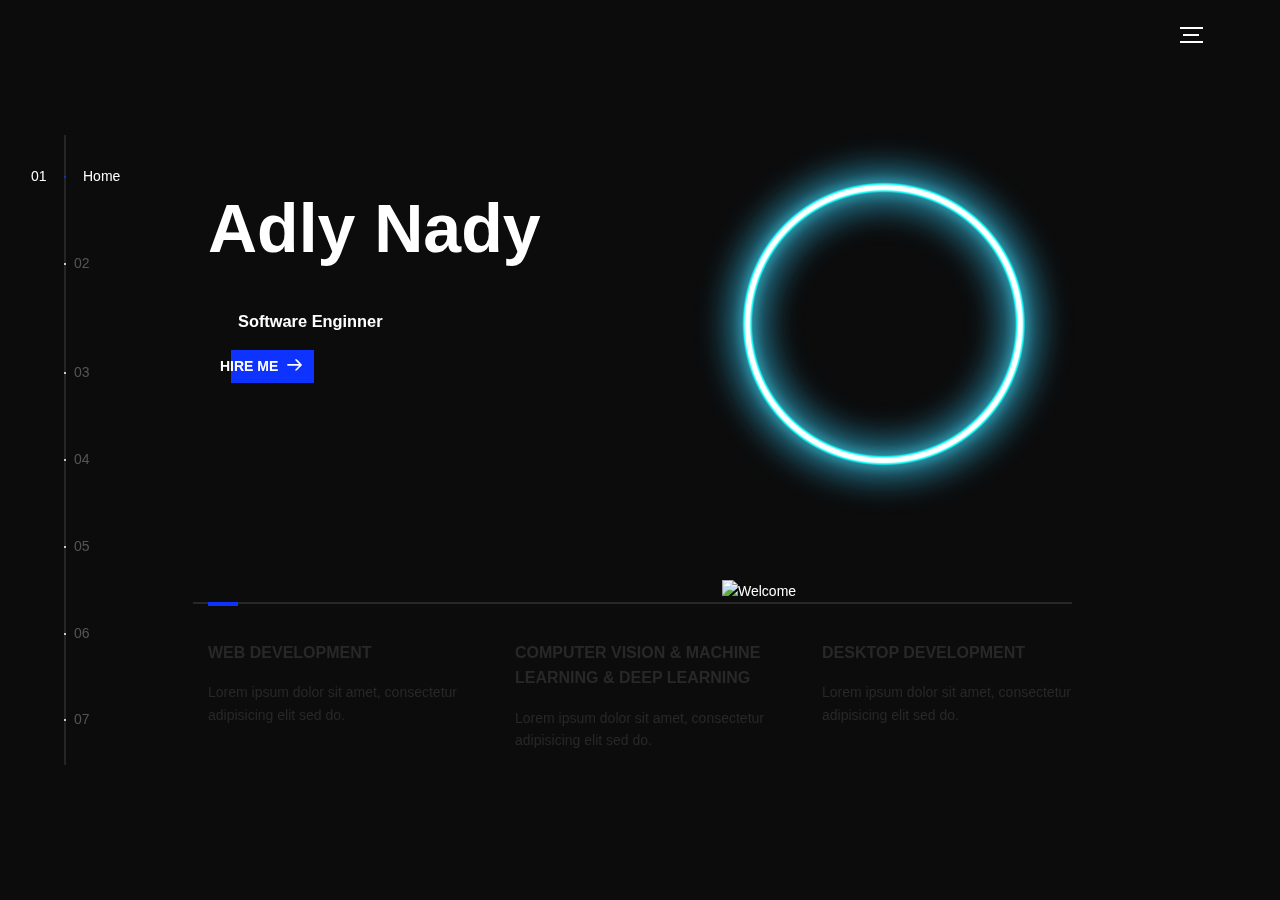
==== index.html @ df749b89 "first commit" ====
<!DOCTYPE html>
<html lang="en">
<head>
  <title>Global</title>
  <meta charset="utf-8">
  <meta name="viewport" content="width=device-width, initial-scale=1">
  <meta http-equiv="X-UA-Compatible" content="IE=edge">
  <meta name="description" content="HTML5 website template">
  <meta name="keywords" content="global, template, html, sass, jquery">
  <meta name="author" content="Bucky Maler">
  <link rel="stylesheet" href="assets/css/main.css">
  <style>
* {box-sizing: border-box}
body {font-family: Verdana, sans-serif; margin:0}
.admySlides {display: none}
img {vertical-align: middle;}

/* Slideshow container */
.adslideshow-container {
  max-width: 1000px;
  position: relative;
  margin: auto;
}

/* Next & previous buttons */
.adprev, .adnext {
  cursor: pointer;
  position: absolute;
  top: 50%;
  width: auto;
  padding: 16px;
  /* margin-top: -22px; */
  color: white;
  font-weight: bold;
  font-size: 18px;
  transition: 0.6s ease;
  border-radius: 0 3px 3px 0;
  user-select: none;
}

/* Position the "next button" to the right */
.adnext {
  right: 0;
  border-radius: 3px 0 0 3px;
}

/* On hover, add a black background color with a little bit see-through */
.adprev:hover, .adnext:hover {
  background-color: rgba(0,0,0,0.8);
}

/* Caption text */
.adtext {
  color: #f2f2f2;
  font-size: 15px;
  padding: 8px 12px;
  position: absolute;
  bottom: 8px;
  width: 100%;
  text-align: center;
}

/* Number text (1/3 etc) */
.adnumbertext {
  color: #f2f2f2;
  font-size: 12px;
  padding: 8px 12px;
  position: absolute;
  top: 0;
}

/* The dots/bullets/indicators */
.addot {
  cursor: pointer;
  height: 15px;
  width: 15px;
  margin: 0 2px;
  background-color: #bbb;
  border-radius: 50%;
  display: inline-block;
  transition: background-color 0.6s ease;
}

.adactive, .addot:hover {
  background-color: #717171;
}

/* Fading animation */
.adfade {
  animation-name: adfade;
  animation-duration: 1.5s;
}

@keyframes adfade {
  from {opacity: .4} 
  to {opacity: 1}
}

/* On smaller screens, decrease text size */
@media only screen and (max-width: 300px) {
  .adprev, .adnext,.adtext {font-size: 11px}
}
.conutersses{
  width: 100%;
  height: 100%;
  /* background-color: antiquewhite; */
  position: relative;
  display: block;
  overflow: hidden;
}
.labse{
      text-shadow: 0px 0.5px 5px #055db5c4;
}
.pth{color: #0f33ff;
  transition: 0.5s; }
.btn_swaps{
  border: 1px solid white;
  background: none;
  width: 70px;
  border-radius: 5px;
  display: inline-grid;
  justify-content: center;
  align-items: center;
  align-content: center;
  transition: 0.5s;
}
.btn_swaps:hover{
  background-color: #0f33ff;
  border: 1px solid #0f33ff;
  box-shadow: 0px 0px 5px 0.5px rgba(255, 255, 255, 0.822);
}
.btn_swaps:hover .pth{
  color: white;
}
.btn_swaps2{
  position: absolute;
  left: 40%;
  top: 65%;
  border: 1px solid white;
  background: none;
  width: 70px;
  border-radius: 5px;
  display: inline-grid;
  justify-content: center;
  align-items: center;
  align-content: center;
  transition: 0.5s;
}
.btn_swaps2:hover{
  background-color: #0f33ff;
  border: 1px solid #0f33ff;
  box-shadow: 0px 0px 5px 0.5px rgba(255, 255, 255, 0.822);
}
.btn_swaps2:hover .pth{
  color: white;
}
.covasos {
    width: 100%;
    height: 900px;
    position: fixed;
    left: 50px;
    top: 0px;
    backdrop-filter: blur(8px);
    display: block;
}
</style>
</head>
<body>



<div class="perspective effect-rotate-left">
  <div class="container"><div class="outer-nav--return"></div>
    <div id="viewport" class="l-viewport">
      <div class="l-wrapper">
        <header class="header">
          <a class="header--logo" href="#0">
            <p></p>
          </a>
          <button class="header--cta cta">Hire me</button>
          <div class="header--nav-toggle">
            <span></span>
          </div>
        </header>
        <nav class="l-side-nav">
          <ul class="side-nav">
            <li class="is-active"><span style="font-size: 14px;">Home</span></li>
            <li><span style="font-size: 14px;">Works web & Desktop</span></li>
            <li><span style="font-size: 14px;">work AI</span></li>
            <li><span style="font-size: 14px;">About</span></li>
            <li><span style="font-size: 14px;">experience</span></li>
            <li><span style="font-size: 14px;">Education</span></li>
            <li><span style="font-size: 14px;">Skills</span></li>
          </ul>
        </nav>
        <ul class="l-main-content main-content">
          <li class="l-section section section--is-active ss1">
            <div class="intro">
              <div class="intro--banner">
                <h1>Adly Nady</h1>
                <h3 style="margin-left: 30px;">Software Enginner</h3>
                <button class="cta">Hire Me
                  <svg version="1.1" id="Layer_1" xmlns="http://www.w3.org/2000/svg" xmlns:xlink="http://www.w3.org/1999/xlink" x="0px" y="0px" viewBox="0 0 150 118" style="enable-background:new 0 0 150 118;" xml:space="preserve">
                  <g transform="translate(0.000000,118.000000) scale(0.100000,-0.100000)">
                    <path d="M870,1167c-34-17-55-57-46-90c3-15,81-100,194-211l187-185l-565-1c-431,0-571-3-590-13c-55-28-64-94-18-137c21-20,33-20,597-20h575l-192-193C800,103,794,94,849,39c20-20,39-29,61-29c28,0,63,30,298,262c147,144,272,271,279,282c30,51,23,60-219,304C947,1180,926,1196,870,1167z"/>
                  </g>
                  </svg>
                  <span class="btn-background"></span>
                </button>
                <!-- effe1.webp -->
                <img src="assets/img/effe1.webp" style="position: absolute;top: -15px; margin-top: -10px;" alt="Welcome">
                <img src="C:\Users\adly2\OneDrive\Desktop\New folder (4)\pixelcut-export.png" style="width: 350px;position: absolute;right: 0px;" alt="Welcome">
              </div>
              <div class="intro--options">
                <a href="#0">
                  <h3>Web Development</h3>
                  <p>Lorem ipsum dolor sit amet, consectetur adipisicing elit sed do.</p>
                </a>
                <a href="#0">
                  <h3>computer Vision & Machine Learning & Deep Learning</h3>
                  <p>Lorem ipsum dolor sit amet, consectetur adipisicing elit sed do.</p>
                </a>
                <a href="#0">
                  <h3>Desktop Development</h3>
                  <p>Lorem ipsum dolor sit amet, consectetur adipisicing elit sed do.</p>
                </a>
              </div>
            </div>
          </li>

          <li class="l-section section ss2">
            <div class="work">
              <h2>Selected work Web & Desktop</h2>
              <div class="work--lockup">
                <ul class="slider">

                  <li class="slider--item slider--item-left">
                    <a href="#0">
                      <div class="slider--item-image">
                        <button class="btn_swaps2" style="height: 40px;" onclick="open_pg('simple_ERP.html')">
                          <svg xmlns="http://www.w3.org/2000/svg" width="25" height="25" fill="currentColor" class="bi bi-list-columns-reverse" viewBox="0 0 16 16">
                            <path fill-rule="evenodd" d="M0 .5A.5.5 0 0 1 .5 0h2a.5.5 0 0 1 0 1h-2A.5.5 0 0 1 0 .5m4 0a.5.5 0 0 1 .5-.5h10a.5.5 0 0 1 0 1h-10A.5.5 0 0 1 4 .5m-4 2A.5.5 0 0 1 .5 2h2a.5.5 0 0 1 0 1h-2a.5.5 0 0 1-.5-.5m4 0a.5.5 0 0 1 .5-.5h9a.5.5 0 0 1 0 1h-9a.5.5 0 0 1-.5-.5m-4 2A.5.5 0 0 1 .5 4h2a.5.5 0 0 1 0 1h-2a.5.5 0 0 1-.5-.5m4 0a.5.5 0 0 1 .5-.5h11a.5.5 0 0 1 0 1h-11a.5.5 0 0 1-.5-.5m-4 2A.5.5 0 0 1 .5 6h2a.5.5 0 0 1 0 1h-2a.5.5 0 0 1-.5-.5m4 0a.5.5 0 0 1 .5-.5h8a.5.5 0 0 1 0 1h-8a.5.5 0 0 1-.5-.5m-4 2A.5.5 0 0 1 .5 8h2a.5.5 0 0 1 0 1h-2a.5.5 0 0 1-.5-.5m4 0a.5.5 0 0 1 .5-.5h8a.5.5 0 0 1 0 1h-8a.5.5 0 0 1-.5-.5m-4 2a.5.5 0 0 1 .5-.5h2a.5.5 0 0 1 0 1h-2a.5.5 0 0 1-.5-.5m4 0a.5.5 0 0 1 .5-.5h10a.5.5 0 0 1 0 1h-10a.5.5 0 0 1-.5-.5m-4 2a.5.5 0 0 1 .5-.5h2a.5.5 0 0 1 0 1h-2a.5.5 0 0 1-.5-.5m4 0a.5.5 0 0 1 .5-.5h6a.5.5 0 0 1 0 1h-6a.5.5 0 0 1-.5-.5m-4 2a.5.5 0 0 1 .5-.5h2a.5.5 0 0 1 0 1h-2a.5.5 0 0 1-.5-.5m4 0a.5.5 0 0 1 .5-.5h11a.5.5 0 0 1 0 1h-11a.5.5 0 0 1-.5-.5"/>
                          </svg>
                        </button>
                        <img src="assets/img/projects/p1.png" alt="Victory">
                      </div>
                      <p class="slider--item-title">ERP System for mill</p>
                      <p class="slider--item-description" style="max-width: 500px;width: 500px;">The mills management system is distinguished by the fact that it contains all the sections that any mill needs.</p>
                    </a>
                  </li>
                  <li class="slider--item slider--item-left">
                    <a href="#0">
                      <div class="slider--item-image">
                        <button class="btn_swaps2" style="height: 40px;" onclick="open_pg('./assets/video/x_ray.mp4')">
                          <svg xmlns="http://www.w3.org/2000/svg" width="25" height="25" fill="currentColor" class="bi bi-list-columns-reverse" viewBox="0 0 16 16">
                            <path fill-rule="evenodd" d="M0 .5A.5.5 0 0 1 .5 0h2a.5.5 0 0 1 0 1h-2A.5.5 0 0 1 0 .5m4 0a.5.5 0 0 1 .5-.5h10a.5.5 0 0 1 0 1h-10A.5.5 0 0 1 4 .5m-4 2A.5.5 0 0 1 .5 2h2a.5.5 0 0 1 0 1h-2a.5.5 0 0 1-.5-.5m4 0a.5.5 0 0 1 .5-.5h9a.5.5 0 0 1 0 1h-9a.5.5 0 0 1-.5-.5m-4 2A.5.5 0 0 1 .5 4h2a.5.5 0 0 1 0 1h-2a.5.5 0 0 1-.5-.5m4 0a.5.5 0 0 1 .5-.5h11a.5.5 0 0 1 0 1h-11a.5.5 0 0 1-.5-.5m-4 2A.5.5 0 0 1 .5 6h2a.5.5 0 0 1 0 1h-2a.5.5 0 0 1-.5-.5m4 0a.5.5 0 0 1 .5-.5h8a.5.5 0 0 1 0 1h-8a.5.5 0 0 1-.5-.5m-4 2A.5.5 0 0 1 .5 8h2a.5.5 0 0 1 0 1h-2a.5.5 0 0 1-.5-.5m4 0a.5.5 0 0 1 .5-.5h8a.5.5 0 0 1 0 1h-8a.5.5 0 0 1-.5-.5m-4 2a.5.5 0 0 1 .5-.5h2a.5.5 0 0 1 0 1h-2a.5.5 0 0 1-.5-.5m4 0a.5.5 0 0 1 .5-.5h10a.5.5 0 0 1 0 1h-10a.5.5 0 0 1-.5-.5m-4 2a.5.5 0 0 1 .5-.5h2a.5.5 0 0 1 0 1h-2a.5.5 0 0 1-.5-.5m4 0a.5.5 0 0 1 .5-.5h6a.5.5 0 0 1 0 1h-6a.5.5 0 0 1-.5-.5m-4 2a.5.5 0 0 1 .5-.5h2a.5.5 0 0 1 0 1h-2a.5.5 0 0 1-.5-.5m4 0a.5.5 0 0 1 .5-.5h11a.5.5 0 0 1 0 1h-11a.5.5 0 0 1-.5-.5"/>
                          </svg>
                        </button>
                        <img src="assets/img/projects/p2.jpeg" alt="Metiew and Smith">
                      </div>
                      <p class="slider--item-title">X-ray analysis application</p>
                      <p class="slider--item-description" style="max-width: 500px;width: 500px;">Application of radiology analysis to detect pneumonia and also gives you the percentage of your probability of contracting the disease.</p>
                    </a>
                  </li>

                  <li class="slider--item slider--item-center">
                    <a href="#0">
                      <div class="slider--item-image">
                        <button class="btn_swaps2" style="height: 40px;" onclick="open_pg('ticket.html')">
                          <svg xmlns="http://www.w3.org/2000/svg" width="25" height="25" fill="currentColor" class="bi bi-list-columns-reverse" viewBox="0 0 16 16">
                            <path fill-rule="evenodd" d="M0 .5A.5.5 0 0 1 .5 0h2a.5.5 0 0 1 0 1h-2A.5.5 0 0 1 0 .5m4 0a.5.5 0 0 1 .5-.5h10a.5.5 0 0 1 0 1h-10A.5.5 0 0 1 4 .5m-4 2A.5.5 0 0 1 .5 2h2a.5.5 0 0 1 0 1h-2a.5.5 0 0 1-.5-.5m4 0a.5.5 0 0 1 .5-.5h9a.5.5 0 0 1 0 1h-9a.5.5 0 0 1-.5-.5m-4 2A.5.5 0 0 1 .5 4h2a.5.5 0 0 1 0 1h-2a.5.5 0 0 1-.5-.5m4 0a.5.5 0 0 1 .5-.5h11a.5.5 0 0 1 0 1h-11a.5.5 0 0 1-.5-.5m-4 2A.5.5 0 0 1 .5 6h2a.5.5 0 0 1 0 1h-2a.5.5 0 0 1-.5-.5m4 0a.5.5 0 0 1 .5-.5h8a.5.5 0 0 1 0 1h-8a.5.5 0 0 1-.5-.5m-4 2A.5.5 0 0 1 .5 8h2a.5.5 0 0 1 0 1h-2a.5.5 0 0 1-.5-.5m4 0a.5.5 0 0 1 .5-.5h8a.5.5 0 0 1 0 1h-8a.5.5 0 0 1-.5-.5m-4 2a.5.5 0 0 1 .5-.5h2a.5.5 0 0 1 0 1h-2a.5.5 0 0 1-.5-.5m4 0a.5.5 0 0 1 .5-.5h10a.5.5 0 0 1 0 1h-10a.5.5 0 0 1-.5-.5m-4 2a.5.5 0 0 1 .5-.5h2a.5.5 0 0 1 0 1h-2a.5.5 0 0 1-.5-.5m4 0a.5.5 0 0 1 .5-.5h6a.5.5 0 0 1 0 1h-6a.5.5 0 0 1-.5-.5m-4 2a.5.5 0 0 1 .5-.5h2a.5.5 0 0 1 0 1h-2a.5.5 0 0 1-.5-.5m4 0a.5.5 0 0 1 .5-.5h11a.5.5 0 0 1 0 1h-11a.5.5 0 0 1-.5-.5"/>
                          </svg>
                        </button>
                        <img src="assets/img/projects/p2_1.png" alt="Metiew and Smith">
                      </div>
                      <p class="slider--item-title">Task sysem</p>
                      <p class="slider--item-description" style="max-width: 500px;width: 500px;">A system for organizing tasks and measuring performance.</p>
                    </a>
                  </li>

                  <li class="slider--item slider--item-right">
                    <a href="#0">
                      <div class="slider--item-image">
                        <button class="btn_swaps2" style="height: 40px;" onclick="open_pg('whatsapp.html')">
                          <svg xmlns="http://www.w3.org/2000/svg" width="25" height="25" fill="currentColor" class="bi bi-list-columns-reverse" viewBox="0 0 16 16">
                            <path fill-rule="evenodd" d="M0 .5A.5.5 0 0 1 .5 0h2a.5.5 0 0 1 0 1h-2A.5.5 0 0 1 0 .5m4 0a.5.5 0 0 1 .5-.5h10a.5.5 0 0 1 0 1h-10A.5.5 0 0 1 4 .5m-4 2A.5.5 0 0 1 .5 2h2a.5.5 0 0 1 0 1h-2a.5.5 0 0 1-.5-.5m4 0a.5.5 0 0 1 .5-.5h9a.5.5 0 0 1 0 1h-9a.5.5 0 0 1-.5-.5m-4 2A.5.5 0 0 1 .5 4h2a.5.5 0 0 1 0 1h-2a.5.5 0 0 1-.5-.5m4 0a.5.5 0 0 1 .5-.5h11a.5.5 0 0 1 0 1h-11a.5.5 0 0 1-.5-.5m-4 2A.5.5 0 0 1 .5 6h2a.5.5 0 0 1 0 1h-2a.5.5 0 0 1-.5-.5m4 0a.5.5 0 0 1 .5-.5h8a.5.5 0 0 1 0 1h-8a.5.5 0 0 1-.5-.5m-4 2A.5.5 0 0 1 .5 8h2a.5.5 0 0 1 0 1h-2a.5.5 0 0 1-.5-.5m4 0a.5.5 0 0 1 .5-.5h8a.5.5 0 0 1 0 1h-8a.5.5 0 0 1-.5-.5m-4 2a.5.5 0 0 1 .5-.5h2a.5.5 0 0 1 0 1h-2a.5.5 0 0 1-.5-.5m4 0a.5.5 0 0 1 .5-.5h10a.5.5 0 0 1 0 1h-10a.5.5 0 0 1-.5-.5m-4 2a.5.5 0 0 1 .5-.5h2a.5.5 0 0 1 0 1h-2a.5.5 0 0 1-.5-.5m4 0a.5.5 0 0 1 .5-.5h6a.5.5 0 0 1 0 1h-6a.5.5 0 0 1-.5-.5m-4 2a.5.5 0 0 1 .5-.5h2a.5.5 0 0 1 0 1h-2a.5.5 0 0 1-.5-.5m4 0a.5.5 0 0 1 .5-.5h11a.5.5 0 0 1 0 1h-11a.5.5 0 0 1-.5-.5"/>
                          </svg>
                        </button>
                        <img src="assets/img/projects/p3_1.png" alt="Alex Nowak">
                      </div>
                      <p class="slider--item-title">Chat App</p>
                      <p class="slider--item-description" style="max-width: 500px;width: 500px;">An application that allows sending and receiving messages between company employees in a closed manner.</p>
                    </a>
                  </li>
                  <li class="slider--item slider--item-right">
                    <a href="#0">
                      <div class="slider--item-image">
                        <button class="btn_swaps2" style="height: 40px;" onclick="open_pg('HR.html')">
                          <svg xmlns="http://www.w3.org/2000/svg" width="25" height="25" fill="currentColor" class="bi bi-list-columns-reverse" viewBox="0 0 16 16">
                            <path fill-rule="evenodd" d="M0 .5A.5.5 0 0 1 .5 0h2a.5.5 0 0 1 0 1h-2A.5.5 0 0 1 0 .5m4 0a.5.5 0 0 1 .5-.5h10a.5.5 0 0 1 0 1h-10A.5.5 0 0 1 4 .5m-4 2A.5.5 0 0 1 .5 2h2a.5.5 0 0 1 0 1h-2a.5.5 0 0 1-.5-.5m4 0a.5.5 0 0 1 .5-.5h9a.5.5 0 0 1 0 1h-9a.5.5 0 0 1-.5-.5m-4 2A.5.5 0 0 1 .5 4h2a.5.5 0 0 1 0 1h-2a.5.5 0 0 1-.5-.5m4 0a.5.5 0 0 1 .5-.5h11a.5.5 0 0 1 0 1h-11a.5.5 0 0 1-.5-.5m-4 2A.5.5 0 0 1 .5 6h2a.5.5 0 0 1 0 1h-2a.5.5 0 0 1-.5-.5m4 0a.5.5 0 0 1 .5-.5h8a.5.5 0 0 1 0 1h-8a.5.5 0 0 1-.5-.5m-4 2A.5.5 0 0 1 .5 8h2a.5.5 0 0 1 0 1h-2a.5.5 0 0 1-.5-.5m4 0a.5.5 0 0 1 .5-.5h8a.5.5 0 0 1 0 1h-8a.5.5 0 0 1-.5-.5m-4 2a.5.5 0 0 1 .5-.5h2a.5.5 0 0 1 0 1h-2a.5.5 0 0 1-.5-.5m4 0a.5.5 0 0 1 .5-.5h10a.5.5 0 0 1 0 1h-10a.5.5 0 0 1-.5-.5m-4 2a.5.5 0 0 1 .5-.5h2a.5.5 0 0 1 0 1h-2a.5.5 0 0 1-.5-.5m4 0a.5.5 0 0 1 .5-.5h6a.5.5 0 0 1 0 1h-6a.5.5 0 0 1-.5-.5m-4 2a.5.5 0 0 1 .5-.5h2a.5.5 0 0 1 0 1h-2a.5.5 0 0 1-.5-.5m4 0a.5.5 0 0 1 .5-.5h11a.5.5 0 0 1 0 1h-11a.5.5 0 0 1-.5-.5"/>
                          </svg>
                        </button>
                        <img src="assets/img/projects/p5_1.png" alt="Alex Nowak">
                      </div>
                      <p class="slider--item-title">Attendance System</p>
                      <p class="slider--item-description" style="max-width: 500px;width: 500px;">A system that organizes and shortens the work of the Human Resources Department and can link with the fingerprint attendance device.</p>
                    </a>
                  </li>
                  <li class="slider--item slider--item-right">
                    <a href="#0">
                      <div class="slider--item-image">
                        <button class="btn_swaps2" style="height: 40px;"  onclick="open_pg('./assets/video/v_windows.mp4')">
                          <svg xmlns="http://www.w3.org/2000/svg" width="25" height="25" fill="currentColor" class="bi bi-list-columns-reverse" viewBox="0 0 16 16">
                            <path fill-rule="evenodd" d="M0 .5A.5.5 0 0 1 .5 0h2a.5.5 0 0 1 0 1h-2A.5.5 0 0 1 0 .5m4 0a.5.5 0 0 1 .5-.5h10a.5.5 0 0 1 0 1h-10A.5.5 0 0 1 4 .5m-4 2A.5.5 0 0 1 .5 2h2a.5.5 0 0 1 0 1h-2a.5.5 0 0 1-.5-.5m4 0a.5.5 0 0 1 .5-.5h9a.5.5 0 0 1 0 1h-9a.5.5 0 0 1-.5-.5m-4 2A.5.5 0 0 1 .5 4h2a.5.5 0 0 1 0 1h-2a.5.5 0 0 1-.5-.5m4 0a.5.5 0 0 1 .5-.5h11a.5.5 0 0 1 0 1h-11a.5.5 0 0 1-.5-.5m-4 2A.5.5 0 0 1 .5 6h2a.5.5 0 0 1 0 1h-2a.5.5 0 0 1-.5-.5m4 0a.5.5 0 0 1 .5-.5h8a.5.5 0 0 1 0 1h-8a.5.5 0 0 1-.5-.5m-4 2A.5.5 0 0 1 .5 8h2a.5.5 0 0 1 0 1h-2a.5.5 0 0 1-.5-.5m4 0a.5.5 0 0 1 .5-.5h8a.5.5 0 0 1 0 1h-8a.5.5 0 0 1-.5-.5m-4 2a.5.5 0 0 1 .5-.5h2a.5.5 0 0 1 0 1h-2a.5.5 0 0 1-.5-.5m4 0a.5.5 0 0 1 .5-.5h10a.5.5 0 0 1 0 1h-10a.5.5 0 0 1-.5-.5m-4 2a.5.5 0 0 1 .5-.5h2a.5.5 0 0 1 0 1h-2a.5.5 0 0 1-.5-.5m4 0a.5.5 0 0 1 .5-.5h6a.5.5 0 0 1 0 1h-6a.5.5 0 0 1-.5-.5m-4 2a.5.5 0 0 1 .5-.5h2a.5.5 0 0 1 0 1h-2a.5.5 0 0 1-.5-.5m4 0a.5.5 0 0 1 .5-.5h11a.5.5 0 0 1 0 1h-11a.5.5 0 0 1-.5-.5"/>
                          </svg>
                        </button>
                        <img src="assets/img/projects/p1.jpeg" alt="Alex Nowak">
                      </div>
                      <p class="slider--item-title">virtual windows</p>
                      <p class="slider--item-description" style="max-width: 600px;width: 600px;">A system that allows you to upload your files so that you can access them at any time, with the ability to modify or delete them, and provides you with some of the tools that you may need, such as a code editor.</p>
                    </a>
                  </li>
                </ul>
                <div class="slider--prev">
                  <svg version="1.1" id="Layer_1" xmlns="http://www.w3.org/2000/svg" xmlns:xlink="http://www.w3.org/1999/xlink" x="0px" y="0px"
                  viewBox="0 0 150 118" style="enable-background:new 0 0 150 118;" xml:space="preserve">
                  <g transform="translate(0.000000,118.000000) scale(0.100000,-0.100000)">
                    <path d="M561,1169C525,1155,10,640,3,612c-3-13,1-36,8-52c8-15,134-145,281-289C527,41,562,10,590,10c22,0,41,9,61,29
                    c55,55,49,64-163,278L296,510h575c564,0,576,0,597,20c46,43,37,109-18,137c-19,10-159,13-590,13l-565,1l182,180
                    c101,99,187,188,193,199c16,30,12,57-12,84C631,1174,595,1183,561,1169z"/>
                  </g>
                  </svg>
                </div>
                <div class="slider--next">
                  <svg version="1.1" id="Layer_1" xmlns="http://www.w3.org/2000/svg" xmlns:xlink="http://www.w3.org/1999/xlink" x="0px" y="0px" viewBox="0 0 150 118" style="enable-background:new 0 0 150 118;" xml:space="preserve">
                  <g transform="translate(0.000000,118.000000) scale(0.100000,-0.100000)">
                    <path d="M870,1167c-34-17-55-57-46-90c3-15,81-100,194-211l187-185l-565-1c-431,0-571-3-590-13c-55-28-64-94-18-137c21-20,33-20,597-20h575l-192-193C800,103,794,94,849,39c20-20,39-29,61-29c28,0,63,30,298,262c147,144,272,271,279,282c30,51,23,60-219,304C947,1180,926,1196,870,1167z"/>
                  </g>
                  </svg>
                </div>
              </div>
            </div>
          </li>


          <li class="l-section section ss3">
            <div class="about">
              <h2 style="font-family: Verdana, sans-serif;text-align: center;margin: 0 0 20px 0;font-size: 30px;text-align: center;">Selected work Computer Vision</h2>
              <div class="about--banner">

                <div class="conutersses">
                  <div class="adslideshow-container">

                  <div class="admySlides adfade">
                    <div class="adnumbertext">1 / 5</div>
                    <div class="conva1" style="height: 400px;">
                    <img src="assets/img/projects/AI/p1.jpeg" style="width:100%;position: unset;">
                    </div>
                    <div class="adtext"> <button class="btn_swaps bts1" onclick="play_video(1)">
                      <svg xmlns="http://www.w3.org/2000/svg" width="25" height="25" fill="currentColor" class="bi bi-play-fill" viewBox="0 0 16 16">
                        <path class="pth" d="m11.596 8.697-6.363 3.692c-.54.313-1.233-.066-1.233-.697V4.308c0-.63.692-1.01 1.233-.696l6.363 3.692a.802.802 0 0 1 0 1.393"/>
                      </svg>
                    </button> </div>
                  </div>
                  <div class="admySlides adfade">
                    <div class="adnumbertext">2 / 5</div>
                    <div class="conva2" style="height: 400px;">
                    <img src="assets/img/projects/AI/p2.jpeg" style="width:100%;position: unset;">
                    </div>
                    <div class="adtext"> <button class="btn_swaps bts2" onclick="play_video(2)">
                      <svg xmlns="http://www.w3.org/2000/svg" width="25" height="25" fill="currentColor" class="bi bi-play-fill" viewBox="0 0 16 16">
                        <path class="pth" d="m11.596 8.697-6.363 3.692c-.54.313-1.233-.066-1.233-.697V4.308c0-.63.692-1.01 1.233-.696l6.363 3.692a.802.802 0 0 1 0 1.393"/>
                      </svg>
                    </button> </div>
                  </div>
                  <div class="admySlides adfade">
                    <div class="adnumbertext">3 / 5</div>
                    <div class="conva3" style="height: 400px;">
                    <img src="assets/img/projects/AI/p3.jpeg" style="width:100%;position: unset;">
                    </div>
                    <div class="adtext"> <button class="btn_swaps bts3" onclick="play_video(3)">
                      <svg xmlns="http://www.w3.org/2000/svg" width="25" height="25" fill="currentColor" class="bi bi-play-fill" viewBox="0 0 16 16">
                        <path class="pth" d="m11.596 8.697-6.363 3.692c-.54.313-1.233-.066-1.233-.697V4.308c0-.63.692-1.01 1.233-.696l6.363 3.692a.802.802 0 0 1 0 1.393"/>
                      </svg>
                    </button> </div>
                  </div>
                  <div class="admySlides adfade">
                    <div class="adnumbertext">4 / 5</div>
                    <div class="conva4" style="height: 400px;">
                    <img src="assets/img/projects/AI/p4.jpeg" style="width:100%;position: unset;">
                    </div>
                    <div class="adtext"> <button class="btn_swaps bts4" onclick="play_video(4)">
                      <svg xmlns="http://www.w3.org/2000/svg" width="25" height="25" fill="currentColor" class="bi bi-play-fill" viewBox="0 0 16 16">
                        <path class="pth" d="m11.596 8.697-6.363 3.692c-.54.313-1.233-.066-1.233-.697V4.308c0-.63.692-1.01 1.233-.696l6.363 3.692a.802.802 0 0 1 0 1.393"/>
                      </svg>
                    </button> </div>
                  </div>
                  <div class="admySlides adfade">
                    <div class="adnumbertext">5 / 5</div>
                    <div class="conva5" style="height: 400px;">
                    <img src="assets/img/projects/AI/p5.jpeg" style="width:100%;position: unset;">
                    </div>
                    <div class="adtext"> <button class="btn_swaps bts5" onclick="play_video(5)">
                      <svg xmlns="http://www.w3.org/2000/svg" width="25" height="25" fill="currentColor" class="bi bi-play-fill" viewBox="0 0 16 16">
                        <path class="pth" d="m11.596 8.697-6.363 3.692c-.54.313-1.233-.066-1.233-.697V4.308c0-.63.692-1.01 1.233-.696l6.363 3.692a.802.802 0 0 1 0 1.393"/>
                      </svg>
                    </button> </div>
                  </div>

                  <a class="adprev" onclick="plusSlides(-1)">❮</a>
                  <a class="adnext" onclick="plusSlides(1)">❯</a>

                  </div>

                  <br>

                  <div style="text-align:center">
                    <span class="addot" onclick="currentSlide(1)"></span> 
                    <span class="addot" onclick="currentSlide(2)"></span> 
                    <span class="addot" onclick="currentSlide(3)"></span> 
                    <span class="addot" onclick="currentSlide(4)"></span> 
                    <span class="addot" onclick="currentSlide(5)"></span> 
                  </div>
                </div>

              </div>
            </div>
          </li>
          
          <li class="l-section section ss4">
            <div class="about">
              <div class="about--banner">
                <br>
                <h3>
                  <label class="labse">Name:</label> Adly Nady Adly
                </h3>
                <h3>
                  <label class="labse">Age:</label> 22
                </h3>
                <h3>
                  <label class="labse">Faculty:</label> Computers and Information
                </h3>
                <h3>
                  <label class="labse">Major:</label> Management Information System (MIS)
                </h3>
                <h3>
                  <label class="labse">Phone & Whatsapp:</label> 01278933872
                </h3>
                <h3>
                  <label class="labse">Email:</label> AdlyNadyAdly1@gmail.com
                </h3>
                <h3>
                  <label class="labse">Address:</label> Egypt, Sharkia, 10th of Ramadan
                </h3>
                <h3>
                  <a href="https://www.linkedin.com/in/adly-nady-10741b236/" style="width: 50px;height: 50px;">
                    <svg xmlns="http://www.w3.org/2000/svg" style="width: 30px;height: 30px;fill: #0a66c2;color: aliceblue;background-color: white;border-radius: 5px;" width="50" height="50" fill="currentColor" class="bi bi-linkedin" viewBox="0 0 16 16">
                      <path style="box-shadow: 0px 0px 5px 0.5px #0a66c2;" d="M0 1.146C0 .513.526 0 1.175 0h13.65C15.474 0 16 .513 16 1.146v13.708c0 .633-.526 1.146-1.175 1.146H1.175C.526 16 0 15.487 0 14.854zm4.943 12.248V6.169H2.542v7.225zm-1.2-8.212c.837 0 1.358-.554 1.358-1.248-.015-.709-.52-1.248-1.342-1.248S2.4 3.226 2.4 3.934c0 .694.521 1.248 1.327 1.248zm4.908 8.212V9.359c0-.216.016-.432.08-.586.173-.431.568-.878 1.232-.878.869 0 1.216.662 1.216 1.634v3.865h2.401V9.25c0-2.22-1.184-3.252-2.764-3.252-1.274 0-1.845.7-2.165 1.193v.025h-.016l.016-.025V6.169h-2.4c.03.678 0 7.225 0 7.225z"/>
                    </svg>
                  </a>
                  <a href="https://www.facebook.com/adly.nady.37/" style="width: 50px;height: 50px;">
                    <svg xmlns="http://www.w3.org/2000/svg" style="width: 30px;height: 30px;fill: #0a66c2;color: aliceblue;background-color: white;border-radius: 25px;" width="50" height="50" width="16" height="16" fill="currentColor" class="bi bi-facebook" viewBox="0 0 16 16">
                      <path d="M16 8.049c0-4.446-3.582-8.05-8-8.05C3.58 0-.002 3.603-.002 8.05c0 4.017 2.926 7.347 6.75 7.951v-5.625h-2.03V8.05H6.75V6.275c0-2.017 1.195-3.131 3.022-3.131.876 0 1.791.157 1.791.157v1.98h-1.009c-.993 0-1.303.621-1.303 1.258v1.51h2.218l-.354 2.326H9.25V16c3.824-.604 6.75-3.934 6.75-7.951"/>
                    </svg>
                  </a>
                </h3>

                <a href="./assets/Adly Nady.pdf" style="margin-top: 30px;" > See CV
                  <span>
                    <svg version="1.1" id="Layer_1" xmlns="http://www.w3.org/2000/svg" xmlns:xlink="http://www.w3.org/1999/xlink" x="0px" y="0px" viewBox="0 0 150 118" style="enable-background:new 0 0 150 118;" xml:space="preserve">
                    <g transform="translate(0.000000,118.000000) scale(0.100000,-0.100000)">
                      <path d="M870,1167c-34-17-55-57-46-90c3-15,81-100,194-211l187-185l-565-1c-431,0-571-3-590-13c-55-28-64-94-18-137c21-20,33-20,597-20h575l-192-193C800,103,794,94,849,39c20-20,39-29,61-29c28,0,63,30,298,262c147,144,272,271,279,282c30,51,23,60-219,304C947,1180,926,1196,870,1167z"/>
                      <path d="M870,1167c-34-17-55-57-56-90c3-15,81-100,195-211l187-185l-565-1c-531,0-571-3-590-13c-55-28-65-94-18-137c21-20,33-20,597-20h575l-192-193C800,103,794,94,849,39c20-20,39-29,61-29c28,0,63,30,298,262c147,144,272,271,279,282c30,51,23,60-219,304C947,1180,926,1196,870,1167z"/>
                    </g>
                    </svg>
                  </span>
                </a>
                <!--  -->
                <img src="assets/img/me.png" style="width: 450px;position: absolute;right: -5px;bottom: 10px;" alt="About Us">
                <img src="assets/img/effect1.png" style="width: 400px;position: absolute;right: -5px;bottom: 10px;" alt="About Us">
              </div>
            </div>
          </li>




          <li class="l-section section ss5">
            <div class="contact">
              
              <div class="covasos"></div>
              <div class="contact--lockup">
              <h2 style="position: absolute;left: 35%;top: 45px;">My Experience At Work</h2>
                <!-- work1 -->
                <div class="exp1">
                 <div class="head1">
                  <div class="pa1" style="color: #bdbdbd;">
                    IEEE Student Branch
                  </div>
                  <div class="pa2" style="color: #bdbdbd;">
                    el-shorouk Academy
                  </div>
                 </div>
                  <div class="head1">
                    <div class="pa1">
                      AI-Instructor
                    </div>
                    <div class="pa2">
                      07/2024 - 05/2024
                    </div>
                  </div>
                  <div class="body_1" style="color: #bdbdbd;">
                      I was teaching students about the field of AI through an in-depth explanation of deep learning, machine learning, and computer vision through a
                      workshop extended over a period of three months
                      <ul>
                        <li>Machine Learning(Supervised learning & unsupervised learning)</li>
                        <li>Deep Learning</li>
                        <li>Computer Vision(Detection , Tracking, semantic segmentation)</li>
                      </ul>
                  </div>
                </div>

                <!-- work2 -->
                <div class="exp1" style="margin-left: 520px;">
                 <div class="head1">
                  <div class="pa1" style="color: #bdbdbd;">
                    SYNC INTERN'S 
                  </div>
                  <div class="pa2" style="color: #bdbdbd;">
                    Online
                  </div>
                 </div>
                  <div class="head1">
                    <div class="pa1">
                      internship as Machine Learning engineer
                    </div>
                    <div class="pa2">
                      04/2023 - 05/2023
                    </div>
                  </div>
                  <div class="body_1" style="color: #bdbdbd;">
                      projects of internship:
                      <ul>
                        <li>chat Bot</li>
                        <li>Real-time Face Mask Detection</li>
                        <li>Boston house price predictions</li>
                        <li>Sign Language Classification</li>
                      </ul>
                  </div>
                </div>

                <!-- work3 -->
                <div class="exp1" style="margin-top: 220px;">
                 <div class="head1">
                  <div class="pa1" style="color: #bdbdbd;">
                    CodSoft
                  </div>
                  <div class="pa2" style="color: #bdbdbd;">
                    Online
                  </div>
                 </div>
                  <div class="head1">
                    <div class="pa1">
                      internship as Machine Learning engineer
                    </div>
                    <div class="pa2">
                      11/2023 - 12/2023
                    </div>
                  </div>
                  <div class="body_1" style="color: #bdbdbd;">
                      projects of internship:
                      <ul>
                        <li>SPAM SMS DETECTION (<a class="cl_links" href="https://rb.gy/s3dnyb">Go Post</a>)</li>
                        <li>Customer Churn Prediction (<a class="cl_links" href="https://rb.gy/142nxu">Go Post</a>)</li>
                        <li>Credit Card Fraud Detection (<a class="cl_links" href="https://rb.gy/8ur585">Go Post</a>)</li>
                        <li>Movie Genre Classification (<a class="cl_links" href="https://rb.gy/eg7zbz">Go Post</a>)</li>
                      </ul>
                  </div>
                </div>

                <!-- work4 -->
                <div class="exp1" style="margin-top: 220px;margin-left: 520px;">
                 <div class="head1">
                  <div class="pa1" style="color: #bdbdbd;">
                    Freelancer
                  </div>
                  <div class="pa2" style="color: #bdbdbd;">
                    Online
                  </div>
                 </div>
                  <div class="head1">
                    <div class="pa1">
                      Backend Developer
                    </div>
                    <div class="pa2">
                      10/2022 - still
                    </div>
                  </div>
                  <div class="body_1" style="color: #bdbdbd;">
                    I have built and developed many websites and other applications such as ERP and CRM, and created websites that operate with artificial intelligence that predict future sales or losses, not to mention building an application that allows the design and implementation of reports easily and smoothly.                  
                  </div>
                </div>

              </div>
            </div>
          </li>



          <li class="l-section section ss6">
            <div class="hire">
              
                <div class="exp1 mm1" style="width:900px;margin-top: 50px;height: 120px;left: -2000px;">
                 <div class="head1">
                  <div class="pa1">
                    El Shorouk Academy
                  </div>
                  <div class="pa2">
                    10/2022 - 10/2025
                  </div>
                 </div>
                  <div class="head1">
                    <div class="pa1">
                      Faculty: Faculty of Computers and Information
                    </div>
                  </div>
                  <div class="head1">
                    <div class="pa1">
                      Major: Management Information System
                    </div>
                    <div class="pa2">
                      GPA: Good
                    </div>
                  </div>
                </div>


                <div class="exp1 mm2" style="width:900px;margin-top: 230px;height: 100px;left: 2000px;">
                 <div class="head1">
                  <div class="pa1" style="color: #bdbdbd;">
                    National Telecommunication Institute (NTI)
                  </div>
                  <div class="pa2" style="color: #bdbdbd;">
                      09/2023 - 10/2023
                  </div>
                 </div>
                  <div class="head1">
                    <div class="pa1">
                      Scholarship in Artificial Intelligence and Internet of Things (AI & IOT)
                    </div>
                    <div class="pa2">
                      GPA: Excellent
                    </div>
                  </div>
                  <div class="body_1" style="color: #bdbdbd;">
                    course content : Machine Learning , Deep Learning , computer Vision , intro of IOT
                  </div>
                </div>
            </div>
          </li>




          

          <li class="l-section section ss7">
            <div class="hire sss7">
              <div class="blury"></div>
              <h3>My Technical Skills</h3>
              <div class="skll">
                <div class="bars">
                  <h4 style="margin: 2px;">Basic Skills:-</h4>
                  <div class="sk_cov">

                    <div class="sk_b">
                      <div class="ico">
                        <img src="assets/logo/C++.svg" alt="" srcset="">
                      </div>
                      <div class="tx">
                        C++
                      </div>
                    </div>
                    <div class="sk_b">
                      <div class="ico">
                        <img src="assets/logo/Problem_Solving.svg" alt="" srcset="">
                      </div>
                      <div class="tx">
                        Problem solving
                      </div>
                    </div>
                    <div class="sk_b">
                      <div class="ico">
                        <img src="assets/logo/c--4.svg" alt="" srcset="">
                      </div>
                      <div class="tx">
                        C#
                      </div>
                    </div>
                    <div class="sk_b">
                      <div class="ico">
                        <img src="assets/logo/OOP.png" alt="" srcset="">
                      </div>
                      <div class="tx">
                        OOP
                      </div>
                    </div>
                    <div class="sk_b">
                      <div class="ico">
                        <img src="assets/logo/sql.svg" alt="" srcset="">
                      </div>
                      <div class="tx">
                        SQL
                      </div>
                    </div>
                    <div class="sk_b">
                      <div class="ico">
                        <img src="assets/logo/Git.svg" alt="" srcset="">
                      </div>
                      <div class="tx">
                        Git
                      </div>
                    </div>

                  </div>
                </div>
                <div class="bars">
                  <h4 style="margin: 2px;">Advanced Skills:-</h4>
                  <div class="sk_cov">

                    <div class="sk_b">
                      <div class="ico">
                        <img src="assets/logo/algo.png" alt="" srcset="">
                      </div>
                      <div class="tx">
                        Algorithms
                      </div>
                    </div>
                    <div class="sk_b">
                      <div class="ico">
                        <img src="assets/logo/Data_struc.png" alt="" srcset="">
                      </div>
                      <div class="tx">
                        Data structure
                      </div>
                    </div>
                    <div class="sk_b">
                      <div class="ico">
                        <img src="assets/logo/solid.svg" alt="" srcset="">
                      </div>
                      <div class="tx">
                        SOLID Principle
                      </div>
                    </div>
                    <div class="sk_b">
                      <div class="ico">
                        <img src="assets/logo/machine-learning.svg" alt="" srcset="">
                      </div>
                      <div class="tx">
                        Machine Learnnig
                      </div>
                    </div>
                    <div class="sk_b">
                      <div class="ico">
                        <img src="assets/logo/Deep_leaning.svg" alt="" srcset="">
                      </div>
                      <div class="tx">
                        Deep Learnnig
                      </div>
                    </div>
                    <div class="sk_b">
                      <div class="ico">
                        <img src="assets/logo/im_pro.png" alt="" srcset="">
                      </div>
                      <div class="tx">
                        Image Processing
                      </div>
                    </div>
                    <div class="sk_b">
                      <div class="ico">
                        <img src="assets/logo/computer_vision.png" alt="" srcset="">
                      </div>
                      <div class="tx">
                        Computer Vision
                      </div>
                    </div>
                    <div class="sk_b">
                      <div class="ico">
                        <img src="assets/logo/wind.png" alt="" srcset="">
                      </div>
                      <div class="tx">
                        Windows
                      </div>
                    </div>
                    <div class="sk_b">
                      <div class="ico">
                        <img src="assets/logo/Ubuntu.svg" alt="" srcset="">
                      </div>
                      <div class="tx">
                        Linux ubuntu
                      </div>
                    </div>

                  </div>
                </div>
                <div class="bars">
                  <h4 style="margin: 2px;">Specifically Web:-</h4>
                  <div class="sk_cov">

                    <div class="sk_b">
                      <div class="ico">
                        <img src="assets/logo/html.svg" alt="" srcset="">
                      </div>
                      <div class="tx">
                        HTML
                      </div>
                    </div>
                    <div class="sk_b">
                      <div class="ico">
                        <img src="assets/logo/css.svg" alt="" srcset="">
                      </div>
                      <div class="tx">
                        CSS
                      </div>
                    </div>
                    <div class="sk_b">
                      <div class="ico">
                        <img src="assets/logo/javascript.svg" alt="" srcset="">
                      </div>
                      <div class="tx">
                        JavaScript
                      </div>
                    </div>
                    <div class="sk_b">
                      <div class="ico">
                        <img src="assets/logo/bootstrap.svg" alt="" srcset="">
                      </div>
                      <div class="tx">
                        bootstrap
                      </div>
                    </div>
                    <div class="sk_b">
                      <div class="ico">
                        <img src="assets/logo/jquery-4.svg" alt="" srcset="">
                      </div>
                      <div class="tx">
                        jquery
                      </div>
                    </div>
                    <div class="sk_b">
                      <div class="ico">
                        <img src="assets/logo/vue.svg" alt="" srcset="">
                      </div>
                      <div class="tx">
                        Vue.js
                      </div>
                    </div>
                    <div class="sk_b">
                      <div class="ico">
                        <img src="assets/logo/php.svg" alt="" srcset="">
                      </div>
                      <div class="tx">
                        php
                      </div>
                    </div>
                    <div class="sk_b">
                      <div class="ico">
                        <img src="assets/logo/laravel.svg" alt="" srcset="">
                      </div>
                      <div class="tx">
                        Laravel
                      </div>
                    </div>
                    <div class="sk_b">
                      <div class="ico">
                        <img src="assets/logo/javascript.svg" alt="" srcset="">
                      </div>
                      <div class="tx">
                        Axios
                      </div>
                    </div>
                    <div class="sk_b">
                      <div class="ico">
                        <img src="assets/logo/mysql.svg" alt="" srcset="">
                      </div>
                      <div class="tx">
                        MySQL
                      </div>
                    </div>
                    <div class="sk_b">
                      <div class="ico">
                        <img src="assets/logo/api.svg" alt="" srcset="">
                      </div>
                      <div class="tx">
                        API
                      </div>
                    </div>
                    <div class="sk_b">
                      <div class="ico">
                        <img src="assets/logo/github.svg" alt="" srcset="">
                      </div>
                      <div class="tx">
                        Github
                      </div>
                    </div>
                    <div class="sk_b">
                      <div class="ico">
                        <img src="assets/logo/postman.svg" alt="" srcset="">
                      </div>
                      <div class="tx">
                        Postman
                      </div>
                    </div>
                    <div class="sk_b">
                      <div class="ico">
                        <img src="assets/logo/javascript.svg" alt="" srcset="">
                      </div>
                      <div class="tx">
                        Ajax
                      </div>
                    </div>

                  </div>
                </div>
                <div class="bars">
                  <h4 style="margin: 2px;">Specifically AI:-</h4>
                  <div class="sk_cov">

                    <div class="sk_b">
                      <div class="ico">
                        <img src="assets/logo/python.svg" alt="" srcset="">
                      </div>
                      <div class="tx">
                        Python
                      </div>
                    </div>
                    <div class="sk_b">
                      <div class="ico">
                        <img src="assets/logo/numpy.svg" alt="" srcset="">
                      </div>
                      <div class="tx">
                        Numpy
                      </div>
                    </div>
                    <div class="sk_b">
                      <div class="ico">
                        <img src="assets/logo/Pandas.svg" alt="" srcset="">
                      </div>
                      <div class="tx">
                        pandas
                      </div>
                    </div>
                    <div class="sk_b">
                      <div class="ico">
                        <img src="assets/logo/scikit-learn.svg" alt="" srcset="">
                      </div>
                      <div class="tx">
                        scikit-learn
                      </div>
                    </div>
                    <div class="sk_b">
                      <div class="ico">
                        <img src="assets/logo/tensorflow.svg" alt="" srcset="">
                      </div>
                      <div class="tx">
                        Tensorflow
                      </div>
                    </div>
                    <div class="sk_b">
                      <div class="ico">
                        <img src="assets/logo/Keras.svg" alt="" srcset="">
                      </div>
                      <div class="tx">
                        Keras
                      </div>
                    </div>
                    <div class="sk_b">
                      <div class="ico">
                        <img src="assets/logo/OpenCV.svg" alt="" srcset="">
                      </div>
                      <div class="tx">
                        OpenCV
                      </div>
                    </div>
                    <div class="sk_b">
                      <div class="ico">
                        <img src="assets/logo/Mediapipe.png" alt="" srcset="">
                      </div>
                      <div class="tx">
                        mediapipe
                      </div>
                    </div>
                    <div class="sk_b">
                      <div class="ico">
                        <img src="assets/logo/cvzone.png" alt="" srcset="">
                      </div>
                      <div class="tx">
                        CVZone
                      </div>
                    </div>

                  </div>
                </div>
              </div>

            </div>
          </li>


        </ul>
      </div>
    </div>
  </div>
  <ul class="outer-nav">
    <li class="is-active">Home</li>
    <li>Works web & Desktop</li>
    <li>work AI</li>
    <li>About</li>
    <li>experience</li>
    <li>Education</li>
    <li>Skills</li>
    
  </ul>
  <div class="convser">
    <div class="slaiders" id="slaiders">
        <iframe class="i_frames" src="" style="width: 100%;height: 500px;margin-top: 20px;"></iframe>
    </div>
  </div>
</div>

<script src="https://ajax.googleapis.com/ajax/libs/jquery/2.2.4/jquery.min.js"></script>
<script>window.jQuery || document.write('<script src="assets/js/vendor/jquery-2.2.4.min.js"><\/script>')</script>
<script src="assets/js/functions-min.js"></script>
<script>

  // function downloadFile() {
  //     const link = document.createElement('a');
  //     link.href = '';
  //     link.download = 'Nady.pdf';
  //     document.body.appendChild(link);
  //     link.click();
  //     document.body.removeChild(link);
  // }
  // document.getElementById("slaiders").innerHTML = "./HR.html";
  $(".ss6").mouseenter(function () { 
    $(".mm1").css('left','0px')
    $(".mm2").css('left','0px')
  });
  $('.convser').on('click',function(){
    $(this).fadeOut();
  })
  function open_pg(data)
  {
    $('.i_frames').attr('src',data);
    $('.convser').fadeIn();
    $('.convser').css('display','grid');
  }
  function ad_resets()
  {  $('.conva1').html('<img src="assets/img/projects/AI/p1.jpeg" style="width:100%;position: unset;">')
  $('.conva2').html('<img src="assets/img/projects/AI/p2.jpeg" style="width:100%;position: unset;">')
  $('.conva3').html('<img src="assets/img/projects/AI/p3.jpeg" style="width:100%;position: unset;">')
  $('.conva4').html('<img src="assets/img/projects/AI/p4.jpeg" style="width:100%;position: unset;">')
  $('.conva5').html('<img src="assets/img/projects/AI/p5.jpeg" style="width:100%;position: unset;">')
  $('.bts1').show()
  $('.bts2').show()
  $('.bts3').show()
  $('.bts4').show()
  $('.bts5').show()}
let slideIndex = 1;
showSlides(slideIndex);

function plusSlides(n) {
  showSlides(slideIndex += n);
  ad_resets()
}

function currentSlide(n) {
  showSlides(slideIndex = n);
  ad_resets()
}

function showSlides(n) {
  let i;
  let slides = document.getElementsByClassName("admySlides");
  let dots = document.getElementsByClassName("addot");
  if (n > slides.length) {slideIndex = 1}    
  if (n < 1) {slideIndex = slides.length}
  for (i = 0; i < slides.length; i++) {
    slides[i].style.display = "none";  
  }
  for (i = 0; i < dots.length; i++) {
    dots[i].className = dots[i].className.replace(" active", "");
  }
  slides[slideIndex-1].style.display = "block";  
  dots[slideIndex-1].className += " active";
}

function play_video(id)
{
  switch (id) {
    case 1:
        $('.conva1').html('<video style="width:100%;height:390px" src="assets/video/X_O.mp4" autoplay controls></video>')
        $('.bts1').hide()
      break;
    case 2:
        $('.conva2').html('<video style="width:100%;height:390px" src="assets/video/write.mp4" autoplay controls></video>')
        $('.bts2').hide()
      break;
    case 3:
        $('.conva3').html('<video style="width:100%;height:390px" src="assets/video/sign language.mp4" autoplay controls></video>')
        $('.bts3').hide()
      break;
    case 4:
        $('.conva4').html('<video style="width:100%;height:390px" src="assets/video/mask_detect.mp4" autoplay controls></video>')
        $('.bts4').hide()
      break;
    case 5:
        $('.conva5').html('<video style="width:100%;height:390px" src="assets/video/cv_unity.mp4" autoplay controls></video>')
        $('.bts5').hide()
      break;
  
    default:
      ad_resets()
      break;
  }
}
</script>
</body>
</html>
<!-- <ul class="modal--options">
                    <li><a href="#0">Bēhance</a></li>
                    <li><a href="#0">dribbble</a></li>
                    <li><a href="mailto:ouremail@gmail.com">Contact Us</a></li>
                  </ul> -->
---- assets/css/main.css ----
@font-face{font-family:'Montserrat';src:url("fonts/Montserrat-Black.eot");src:local("☺"),url("fonts/Montserrat-Black.woff") format("woff"),url("fonts/Montserrat-Black.ttf") format("truetype"),url("fonts/Montserrat-Black.svg") format("svg");font-weight:900;font-style:normal}
@font-face{font-family:'Montserrat';src:url("fonts/Montserrat-Bold.eot");src:local("☺"),url("fonts/Montserrat-Bold.woff") format("woff"),url("fonts/Montserrat-Bold.ttf") format("truetype"),url("fonts/Montserrat-Bold.svg") format("svg");font-weight:700;font-style:normal}
@font-face{font-family:'Montserrat';src:url("fonts/Montserrat-Regular.eot");src:local("☺"),url("fonts/Montserrat-Regular.woff") format("woff"),url("fonts/Montserrat-Regular.ttf") format("truetype"),url("fonts/Montserrat-Regular.svg") format("svg");font-weight:400;font-style:normal}
@font-face{font-family:'Montserrat';src:url("fonts/Montserrat-Light.eot");src:local("☺"),url("fonts/Montserrat-Light.woff") format("woff"),url("fonts/Montserrat-Light.ttf") format("truetype"),url("fonts/Montserrat-Light.svg") format("svg");font-weight:300;font-style:normal}
/*! normalize.css v3.0.2 | MIT License | git.io/normalize */
html{font-family:sans-serif;-ms-text-size-adjust:100%;-webkit-text-size-adjust:100%}
body{margin:0}
article,aside,details,figcaption,figure,footer,header,hgroup,main,menu,nav,section,summary{display:block}
audio,canvas,progress,video{display:inline-block;vertical-align:baseline}
audio:not([controls]){display:none;height:0}[hidden],template{display:none}
a{background-color:transparent}
a:active,a:hover{outline:0}abbr[title]{border-bottom:1px dotted}
b,strong{font-weight:bold}
dfn{font-style:italic}
h1{font-size:2em;margin:0.67em 0}
mark{background:#ff0;color:#000}small{font-size:80%}sub,sup{font-size:75%;line-height:0;position:relative;vertical-align:baseline}sup{top:-0.5em}sub{bottom:-0.25em}img{border:0}svg:not(:root){overflow:hidden}figure{margin:1em 40px}hr{box-sizing:content-box;height:0}pre{overflow:auto}code,kbd,pre,samp{font-family:monospace, monospace;font-size:1em}button,input,optgroup,select,textarea{color:inherit;font:inherit;margin:0}button{overflow:visible}button,select{text-transform:none}button,html input[type="button"],input[type="reset"],input[type="submit"]{-webkit-appearance:button;cursor:pointer}button[disabled],html input[disabled]{cursor:default}button::-moz-focus-inner,input::-moz-focus-inner{border:0;padding:0}input{line-height:normal}input[type="checkbox"],input[type="radio"]{box-sizing:border-box;padding:0}input[type="number"]::-webkit-inner-spin-button,input[type="number"]::-webkit-outer-spin-button{height:auto}input[type="search"]{-webkit-appearance:textfield;box-sizing:content-box}input[type="search"]::-webkit-search-cancel-button,input[type="search"]::-webkit-search-decoration{-webkit-appearance:none}fieldset{border:1px solid #c0c0c0;margin:0 2px;padding:0.35em 0.625em 0.75em}legend{border:0;padding:0}textarea{overflow:auto}optgroup{font-weight:bold}table{border-collapse:collapse;border-spacing:0}td,th{padding:0}::-moz-selection{background:#FFF498}::selection{background:#FFF498}::-moz-selection{background:#FFF498}img::-moz-selection{background:transparent}img::selection{background:transparent}img::-moz-selection{background:transparent}body{-webkit-tap-highlight-color:#FFF498}body{background-color:#0c0c0c;font-size:14px;line-height:1.6;font-family:"Montserrat",sans-serif;color:#fff;-webkit-font-smoothing:antialiased;-webkit-text-size-adjust:100%}.l-viewport{position:relative;width:100%;height:100vh;box-shadow:0 0 45px 5px rgba(0,0,0,0.85);overflow:hidden}.l-wrapper{position:relative;width:1440px;max-width:90%;height:100%;margin:0 auto}.l-side-nav{position:absolute;left:0;display:-webkit-box;display:-webkit-flex;display:-ms-flexbox;display:flex;height:100%;-webkit-box-align:center;-webkit-align-items:center;-ms-flex-align:center;align-items:center}.l-side-nav::before{content:"";position:absolute;top:50%;left:0;-webkit-transform:translateY(-50%);transform:translateY(-50%);width:2px;height:70%;max-height:750px;background-color:#555;opacity:.35;z-index:10}@media (max-width: 1180px){.l-side-nav{display:none}}.l-main-content{position:relative;width:100%;height:100%;margin:0;padding:0;list-style:none}.l-section{position:absolute;width:100%;height:100%}.device-notification{display:none;position:fixed;top:0;left:0;width:100%;height:100%;-webkit-box-orient:vertical;-webkit-box-direction:normal;-webkit-flex-direction:column;-ms-flex-direction:column;flex-direction:column;-webkit-box-align:center;-webkit-align-items:center;-ms-flex-align:center;-ms-grid-row-align:center;align-items:center;-webkit-box-pack:center;-webkit-justify-content:center;-ms-flex-pack:center;justify-content:center;background-color:#0c0c0c;z-index:12}.device-notification--logo{display:-webkit-box;display:-webkit-flex;display:-ms-flexbox;display:flex;-webkit-box-align:center;-webkit-align-items:center;-ms-flex-align:center;align-items:center;text-decoration:none;color:#fff}.device-notification--logo p{margin:0 0 0 10px;font-size:16px;font-weight:700;text-transform:uppercase}.device-notification--message{width:70%;margin:30px 0 0 0;font-weight:700;text-align:center}@media (max-width: 767px) and (min-width: 601px) and (max-height: 680px){.device-notification{display:-webkit-box;display:-webkit-flex;display:-ms-flexbox;display:flex}}@media (max-width: 600px) and (min-width: 480px) and (max-height: 580px){.device-notification{display:-webkit-box;display:-webkit-flex;display:-ms-flexbox;display:flex}}@media (max-width: 736px) and (min-width: 360px) and (orientation: landscape){.device-notification{display:-webkit-box;display:-webkit-flex;display:-ms-flexbox;display:flex}}@media(max-width: 359px){.device-notification{display:-webkit-box;display:-webkit-flex;display:-ms-flexbox;display:flex}}.section{opacity:0;visibility:hidden;-webkit-transition:opacity .4s ease-in-out,visibility 0s .4s;transition:opacity .4s ease-in-out,visibility 0s .4s}.section--is-active{opacity:1;visibility:visible;z-index:1;-webkit-transition:opacity .4s ease-in-out .4s;transition:opacity .4s ease-in-out .4s}.section--next{-webkit-transform:translateY(-45px);transform:translateY(-45px);-webkit-transition:-webkit-transform .4s ease-in-out;transition:-webkit-transform .4s ease-in-out;transition:transform .4s ease-in-out;transition:transform .4s ease-in-out, -webkit-transform .4s ease-in-out}.section--prev{-webkit-transform:translateY(45px);transform:translateY(45px);-webkit-transition:-webkit-transform .4s ease-in-out;transition:-webkit-transform .4s ease-in-out;transition:transform .4s ease-in-out;transition:transform .4s ease-in-out, -webkit-transform .4s ease-in-out}.header{position:absolute;top:0;left:0;display:-webkit-box;display:-webkit-flex;display:-ms-flexbox;display:flex;width:100%;height:70px;-webkit-box-align:center;-webkit-align-items:center;-ms-flex-align:center;align-items:center;-webkit-box-pack:justify;-webkit-justify-content:space-between;-ms-flex-pack:justify;justify-content:space-between;z-index:10}.header--logo{display:-webkit-box;display:-webkit-flex;display:-ms-flexbox;display:flex;-webkit-box-align:center;-webkit-align-items:center;-ms-flex-align:center;align-items:center;text-decoration:none;color:#fff}.header--logo p{margin:0 0 0 10px;font-size:16px;font-weight:700;text-transform:uppercase}.header--nav-toggle{display:-webkit-box;display:-webkit-flex;display:-ms-flexbox;display:flex;width:50px;height:50px;-webkit-box-orient:vertical;-webkit-box-direction:normal;-webkit-flex-direction:column;-ms-flex-direction:column;flex-direction:column;-webkit-box-align:center;-webkit-align-items:center;-ms-flex-align:center;align-items:center;-webkit-box-pack:center;-webkit-justify-content:center;-ms-flex-pack:center;justify-content:center;cursor:pointer}.header--nav-toggle span,.header--nav-toggle::before,.header--nav-toggle::after{content:"";position:relative;width:16px;height:2px;background-color:#fff}.header--nav-toggle::before{bottom:5px;width:23px}.header--nav-toggle::after{top:5px;width:23px}.header--cta{position:absolute;top:50%;left:50%;-webkit-transform:translate(-50%, -50%);transform:translate(-50%, -50%);padding:0 20px;line-height:30px;text-decoration:none;color:#fff;font-weight:700;text-transform:uppercase;background-color:#0f33ff;border:none;opacity:0;visibility:hidden;-webkit-transition:opacity .4s ease-in-out,visibility 0s .4s;transition:opacity .4s ease-in-out,visibility 0s .4s}.header--cta:focus{outline:none}.header--cta.is-active{opacity:1;visibility:visible;-webkit-transition:opacity .4s ease-in-out .4s;transition:opacity .4s ease-in-out .4s}@media (max-width: 767px){.header--cta{display:none}}.side-nav{position:relative;display:-webkit-box;display:-webkit-flex;display:-ms-flexbox;display:flex;width:100px;height:70%;max-height:750px;-webkit-box-orient:vertical;-webkit-box-direction:normal;-webkit-flex-direction:column;-ms-flex-direction:column;flex-direction:column;-webkit-justify-content:space-around;-ms-flex-pack:distribute;justify-content:space-around;margin:0;padding:0;list-style-position:inside;z-index:10}.side-nav>li{position:relative;top:-5px;color:#fff;font-size:6px;cursor:pointer}.side-nav>li span{position:relative;top:3px;left:10px;color:#fff;font-size:14px;font-weight:300;opacity:0;visibility:hidden}.side-nav>li::before{position:absolute;top:3px;left:10px;color:#555;font-size:14px;font-weight:300}.side-nav li:nth-child(1)::before{content:"01"}.side-nav li:nth-child(2)::before{content:"02"}.side-nav li:nth-child(3)::before{content:"03"}.side-nav li:nth-child(4)::before{content:"04"}
.side-nav li:nth-child(5)::before{content:"05"}.side-nav li:nth-child(6)::before{content:"06"}.side-nav li:nth-child(7)::before{content:"07"}.side-nav li.is-active{color:#0f33ff;-webkit-transition:color .4s ease-in-out;transition:color .4s ease-in-out}.side-nav li.is-active span{opacity:1;visibility:visible;-webkit-transition:opacity .4s ease-in-out;transition:opacity .4s ease-in-out}.side-nav li.is-active::before{left:-33px;color:#fff}.intro{position:relative;display:-webkit-box;display:-webkit-flex;display:-ms-flexbox;display:flex;width:900px;max-width:75%;height:100%;-webkit-box-orient:vertical;-webkit-box-direction:normal;-webkit-flex-direction:column;-ms-flex-direction:column;flex-direction:column;-webkit-box-pack:center;-webkit-justify-content:center;-ms-flex-pack:center;justify-content:center;margin:0 auto}@media (max-width: 1180px){.intro{max-width:100%}}.intro--banner{position:relative;height:475px}.intro--banner::before{content:"";position:absolute;bottom:20px;left:-15px;right:0;height:2px;background-color:#282828}.intro--banner::after{content:"";position:absolute;bottom:18px;left:0;width:30px;height:4px;background-color:#0f33ff}.intro--banner h1{position:relative;font-size:68px;font-weight:900;line-height:1;z-index:1}.intro--banner button{position:relative;padding:5px 17px 5px 12px;font-weight:700;text-transform:uppercase;background-color:transparent;border:none}.intro--banner button .btn-background{position:absolute;top:0;left:23px;right:0;height:100%;background-color:#0f33ff;z-index:-1;-webkit-transition:left .2s ease-in-out;transition:left .2s ease-in-out}.intro--banner button:hover .btn-background{left:0}.intro--banner button:focus{outline:none}.intro--banner button svg{position:relative;left:5px;width:15px;fill:#fff}.intro--banner img{position:absolute;bottom:21px;right:-12px}.intro--options{display:-webkit-box;display:-webkit-flex;display:-ms-flexbox;display:flex;-webkit-box-pack:justify;-webkit-justify-content:space-between;-ms-flex-pack:justify;justify-content:space-between;margin:0;padding:0;list-style:none}.intro--options>a{max-width:250px;text-decoration:none;color:#282828;-webkit-transition:color .2s ease-in-out;transition:color .2s ease-in-out}.intro--options>a:hover{color:#fff}.intro--options h3{font-size:16px;text-transform:uppercase}.intro--options p{margin-bottom:0}@media (max-width: 900px){.intro--banner{height:380px}.intro--banner h1{font-size:55px}.intro--banner img{width:430px}.intro--options>a{margin-right:30px}.intro--options>a:last-child{margin-right:0}}@media (max-width: 767px){.intro--banner{height:305px}.intro--banner h1{font-size:44px}.intro--banner img{width:330px}.intro--options{display:block}.intro--options>a{display:block;max-width:100%;margin:0 0 30px 0}.intro--options>a:last-child{margin-bottom:0}}@media (max-width: 600px){.intro--banner{height:360px}.intro--banner h1{font-size:55px}.intro--banner img{display:none}}@media (max-width: 600px) and (max-height: 750px){.intro--banner{height:auto}.intro--banner::before,.intro--banner::after{display:none}.intro--banner h1{margin-top:0}.intro--options{display:none}}.work{position:relative;display:-webkit-box;display:-webkit-flex;display:-ms-flexbox;display:flex;width:960px;max-width:80%;height:100%;-webkit-box-orient:vertical;-webkit-box-direction:normal;-webkit-flex-direction:column;-ms-flex-direction:column;flex-direction:column;-webkit-box-pack:center;-webkit-justify-content:center;-ms-flex-pack:center;justify-content:center;margin:0 auto}@media (max-width: 1180px){.work{max-width:100%}}.work h2{margin:0 0 20px 0;font-size:30px;text-align:center}.work--lockup{position:relative}.work--lockup .slider{position:relative;display:-webkit-box;display:-webkit-flex;display:-ms-flexbox;display:flex;width:80%;margin:0 auto;padding:0;list-style:none}.work--lockup .slider--item{position:absolute;display:none;text-align:center}.work--lockup .slider--item a{text-decoration:none;color:#858585}.work--lockup .slider--item-title{margin-top:10px;font-size:12px;font-weight:700;text-transform:uppercase}.work--lockup .slider--item-description{display:none;max-width:250px;margin:0 auto}.work--lockup .slider--item-image{width:200px;height:200px;margin:0 auto;overflow:hidden}.work--lockup .slider--item-image img{width:100%}.work--lockup .slider--item-left{top:50%;left:0;-webkit-transform:translateY(-50%);transform:translateY(-50%);display:block}.work--lockup .slider--item-right{top:50%;right:0;-webkit-transform:translateY(-50%);transform:translateY(-50%);display:block}.work--lockup .slider--item-center{position:relative;top:30px;left:50%;-webkit-transform:translateX(-50%);transform:translateX(-50%);display:block}.work--lockup .slider--item-center a{color:#fff}.work--lockup .slider--item-center .slider--item-title{margin-top:25px;font-size:16px}.work--lockup .slider--item-center .slider--item-description{display:block}.work--lockup .slider--item-center .slider--item-image{width:350px;height:350px}.work--lockup .slider--next,.work--lockup .slider--prev{position:absolute;top:160px;display:-webkit-box;display:-webkit-flex;display:-ms-flexbox;display:flex;width:50px;height:50px;-webkit-box-align:center;-webkit-align-items:center;-ms-flex-align:center;align-items:center;-webkit-box-pack:center;-webkit-justify-content:center;-ms-flex-pack:center;justify-content:center;background-color:#282828;border-radius:50%;cursor:pointer}.work--lockup .slider--next svg,.work--lockup .slider--prev svg{width:20px;fill:#fff}.work--lockup .slider--next{right:0}.work--lockup .slider--prev{left:0}@media (max-width: 900px){.work--lockup .slider--item-image{width:120px;height:120px}.work--lockup .slider--item-center .slider--item-image{width:240px;height:240px}.work--lockup .slider--next,.work--lockup .slider--prev{top:130px}}@media (max-width: 767px){.work--lockup .slider{width:75%}.work--lockup .slider--item-image{width:90px;height:90px}.work--lockup .slider--item-center .slider--item-image{width:190px;height:190px}.work--lockup .slider--next,.work--lockup .slider--prev{top:105px}}@media (max-width: 600px){.work--lockup .slider{width:auto}.work--lockup .slider--item-left,.work--lockup .slider--item-right{display:none}}.about{position:relative;display:-webkit-box;display:-webkit-flex;display:-ms-flexbox;display:flex;width:900px;max-width:75%;height:100%;-webkit-box-orient:vertical;-webkit-box-direction:normal;-webkit-flex-direction:column;-ms-flex-direction:column;flex-direction:column;-webkit-box-pack:center;-webkit-justify-content:center;-ms-flex-pack:center;justify-content:center;margin:0 auto}@media (max-width: 1180px){.about{max-width:100%}}.about--banner{position:relative;height:475px}.about--banner::before{content:"";position:absolute;top:20px;left:200px;-webkit-transform:rotate(-25deg);transform:rotate(-25deg);border:5px solid #0f33ff;border-right-color:transparent;border-bottom-color:transparent}.about--banner::after{content:"";position:absolute;top:75px;left:400px;-webkit-transform:rotate(45deg);transform:rotate(45deg);width:10px;height:10px;background-color:#0f33ff}.about--banner h2{position:relative;margin-top:35px;font-size:68px;font-weight:900;line-height:1;z-index:1}.about--banner h2::before{content:"";position:absolute;top:60px;left:268px;width:30px;height:30px;background-color:#0f33ff;border-radius:50%}.about--banner h2::after{content:"";position:absolute;top:255px;left:255px;width:10px;height:10px;background-color:#0f33ff}.about--banner a{padding:5px 17px 5px 0;text-decoration:none;color:#fff;font-weight:700;text-transform:uppercase;background-color:transparent}.about--banner a:hover svg{left:10px}.about--banner a svg{position:relative;left:5px;width:15px;fill:#fff;-webkit-transition:left .2s ease-in-out;transition:left .2s ease-in-out}.about--banner img{position:absolute;bottom:-90px;right:-12px}.about--options{display:-webkit-box;display:-webkit-flex;display:-ms-flexbox;display:flex;max-width:600px;-webkit-box-pack:justify;-webkit-justify-content:space-between;-ms-flex-pack:justify;justify-content:space-between;margin:0;padding:0;list-style:none}.about--options>a{position:relative;width:150px;height:75px;text-decoration:none;color:#fff;border:10px solid #0f33ff;background-position:center;background-size:cover;background-repeat:no-repeat}.about--options>a:nth-child(1){background-image:url("../img/about-winners.jpg")}.about--options>a:nth-child(2){background-image:url("../img/about-philosophy.jpg")}.about--options>a:nth-child(3){background-image:url("../img/about-history.jpg")}.about--options>a:hover h3{bottom:-50px}.about--options h3{position:absolute;bottom:-38px;left:10px;font-size:16px;text-transform:uppercase;-webkit-transition:bottom .2s ease-in-out,left .2s ease-in-out;transition:bottom .2s ease-in-out,left .2s ease-in-out}@media (max-width: 767px){.about--banner{height:305px}.about--banner::before{top:0;left:125px}.about--banner::after{top:35px;left:260px}.about--banner h2{margin-top:10px;font-size:44px}.about--banner h2::before{top:28px;left:168px}.about--banner h2::after{top:163px;left:163px}.about--banner img{width:315px}}@media (max-width: 600px){.about--banner{height:auto}.about--banner::before{left:155px}.about--banner::after{left:310px}.about--banner h2{margin-top:0;font-size:55px}.about--banner h2::before{top:43px;left:214px}.about--banner h2::after{top:205px;left:205px}.about--banner img{display:none}.about--options{display:none}}.contact{position:fixed;top:0;left:0;width:100%;height:100%;background-image:url("../img/contact-visual.png");background-position:center;background-size:cover;background-repeat:no-repeat}.contact--lockup{position:relative;display:-webkit-box;display:-webkit-flex;display:-ms-flexbox;display:flex;width:900px;max-width:75%;height:100%;-webkit-box-align:center;-webkit-align-items:center;-ms-flex-align:center;align-items:center;-webkit-box-pack:end;-webkit-justify-content:flex-end;-ms-flex-pack:end;justify-content:flex-end;margin:0 auto}@media (max-width: 1180px){.contact--lockup{max-width:90%}}@media (max-width: 767px){.contact--lockup{-webkit-box-pack:center;-webkit-justify-content:center;-ms-flex-pack:center;justify-content:center}}.contact--lockup .modal{padding:45px 45px;text-align:center;background-color:#0c0c0c;box-shadow:0 0 30px 0 rgba(0,0,0,0.75)}.contact--lockup .modal--information p,.contact--lockup .modal--information a{display:block;margin:14px 0;text-decoration:none;color:#fff;font-weight:700}.contact--lockup .modal--information p{margin-top:0}.contact--lockup .modal--options{margin:0;padding:0;list-style:none}.contact--lockup .modal--options>li{width:130px;margin:0 auto 25px auto}.contact--lockup .modal--options li:nth-child(1){background-color:#1769ff}.contact--lockup .modal--options li:nth-child(2){background-color:#ea4c89}.contact--lockup .modal--options li:nth-child(3){margin-bottom:0;background-color:#0f33ff;text-transform:uppercase}.contact--lockup .modal--options a{display:block;width:100%;padding:8px 0;text-decoration:none;color:#fff;font-weight:700}.hire{position:relative;display:-webkit-box;display:-webkit-flex;display:-ms-flexbox;display:flex;width:700px;max-width:75%;height:100%;-webkit-box-orient:vertical;-webkit-box-direction:normal;-webkit-flex-direction:column;-ms-flex-direction:column;flex-direction:column;-webkit-box-pack:center;-webkit-justify-content:center;-ms-flex-pack:center;justify-content:center;margin:0 auto}@media (max-width: 1180px){.hire{max-width:100%}}.hire h2{margin:0 0 20px 0;font-size:30px;text-align:center}.work-request{display:-webkit-box;display:-webkit-flex;display:-ms-flexbox;display:flex;width:100%;-webkit-box-orient:vertical;-webkit-box-direction:normal;-webkit-flex-direction:column;-ms-flex-direction:column;flex-direction:column;-webkit-box-align:center;-webkit-align-items:center;-ms-flex-align:center;align-items:center;color:#fff}.work-request input[type="submit"]{width:400px;max-width:100%;line-height:50px;font-size:16px;font-weight:700;text-transform:uppercase;background-color:#0f33ff;border:none;border-radius:0}.work-request input[type="submit"]:focus{outline:none}.work-request--options{display:-webkit-box;display:-webkit-flex;display:-ms-flexbox;display:flex;width:100%;-webkit-box-orient:vertical;-webkit-box-direction:normal;-webkit-flex-direction:column;-ms-flex-direction:column;flex-direction:column;-webkit-box-align:center;-webkit-align-items:center;-ms-flex-align:center;align-items:center;margin:30px 0}.work-request--options .options-a{display:-webkit-box;display:-webkit-flex;display:-ms-flexbox;display:flex;width:100%;-webkit-box-pack:justify;-webkit-justify-content:space-between;-ms-flex-pack:justify;justify-content:space-between}.work-request--options .options-b{display:-webkit-box;display:-webkit-flex;display:-ms-flexbox;display:flex;width:72%;-webkit-flex-wrap:wrap;-ms-flex-wrap:wrap;flex-wrap:wrap;-webkit-justify-content:space-around;-ms-flex-pack:distribute;justify-content:space-around}.work-request--options label{display:block;width:200px;margin-bottom:30px;line-height:50px;font-size:16px;font-weight:700;text-align:center;border:2px solid #fff;cursor:pointer;-webkit-transition:background-color .2s ease-in-out,border-color .2s ease-in-out;transition:background-color .2s ease-in-out,border-color .2s ease-in-out}.work-request--options label svg{position:relative;left:-5px;width:0;fill:#fff;-webkit-transition:width .2s ease-in-out;transition:width .2s ease-in-out}.work-request--options input[type="checkbox"]{display:none}.work-request--options input[type="checkbox"]:checked+label{background-color:#0f33ff;border-color:#0f33ff}.work-request--options input[type="checkbox"]:checked+label svg{width:15px}.work-request--information{display:-webkit-box;display:-webkit-flex;display:-ms-flexbox;display:flex;width:100%;-webkit-box-pack:justify;-webkit-justify-content:space-between;-ms-flex-pack:justify;justify-content:space-between;margin-bottom:60px}.work-request--information .information-name,.work-request--information .information-email{position:relative;width:45%;height:50px;font-size:30px;font-weight:300}.work-request--information input[type="text"],.work-request--information input[type="email"]{width:100%;padding:0 0 5px 0;background-color:transparent;border:none;border-bottom:1px solid #fff;border-radius:0}.work-request--information input[type="text"]:focus,.work-request--information input[type="email"]:focus{outline:none;background-color:#0c0c0c}.work-request--information label{position:absolute;top:0;left:0;pointer-events:none;-webkit-transition:top .2s ease-in-out,font-size .2s ease-in-out;transition:top .2s ease-in-out,font-size .2s ease-in-out}.work-request--information input:focus+label,.work-request--information input.has-value+label{top:-15px;font-size:14px}@media (max-width: 767px){.work-request--options{-webkit-box-orient:horizontal;-webkit-box-direction:normal;-webkit-flex-direction:row;-ms-flex-direction:row;flex-direction:row;-webkit-justify-content:space-around;-ms-flex-pack:distribute;justify-content:space-around}.work-request--options .options-a,.work-request--options .options-b{display:block;width:auto}}@media (max-width: 600px){.work-request--options{margin:20px 0}}@media (max-width: 600px) and (max-width: 415px){.work-request--options{-webkit-box-pack:justify;-webkit-justify-content:space-between;-ms-flex-pack:justify;justify-content:space-between}}@media (max-width: 600px){.work-request--options label{width:150px;margin-bottom:15px;font-size:14px}.work-request--options input[type="checkbox"]:checked+label svg{width:12px}.work-request--information{margin-bottom:30px}.work-request--information .information-name,.work-request--information .information-email{height:40px;font-size:24px}}.perspective{position:relative;width:100%;height:100%;overflow:hidden}.perspective--modalview{position:fixed;-webkit-perspective:1500px;perspective:1500px}.container{position:relative;-webkit-transform:translateZ(0) translateX(0) rotateY(0deg);transform:translateZ(0) translateX(0) rotateY(0deg);min-height:100%;outline:30px solid #0f33ff;-webkit-transition:-webkit-transform .4s;transition:-webkit-transform .4s;transition:transform .4s;transition:transform .4s, -webkit-transform .4s}.modalview .container{position:absolute;width:100%;height:100%;overflow:hidden;-webkit-backface-visibility:hidden;backface-visibility:hidden}.effect-rotate-left .container{-webkit-transform-origin:0% 50%;transform-origin:0% 50%;-webkit-transition:-webkit-transform .4s;transition:-webkit-transform .4s;transition:transform .4s;transition:transform .4s, -webkit-transform .4s}.effect-rotate-left--animate .container{-webkit-transform:translateZ(-1800px) translateX(-50%) rotateY(45deg);transform:translateZ(-1800px) translateX(-50%) rotateY(45deg);outline:30px solid #0f33ff}.outer-nav{position:absolute;top:50%;left:55%;-webkit-transform:translateY(-50%);transform:translateY(-50%);-webkit-transform-style:preserve-3d;transform-style:preserve-3d;margin:0;padding:0;list-style:none;text-align:center;visibility:hidden;-webkit-transition:visibility 0s .2s;transition:visibility 0s .2s}.outer-nav.is-vis{visibility:visible}.outer-nav--return{position:absolute;top:0;left:0;width:100%;height:100%;display:none;cursor:pointer;z-index:11}.outer-nav--return.is-vis{display:block}
.outer-nav>li{
    -webkit-transform-style:preserve-3d;
    transform-style:preserve-3d;
    -webkit-transform:translateX(350px) translateZ(-1000px);
    transform:translateX(350px) translateZ(-1000px);
    font-size:35px;
    font-weight:900;
    opacity:0;
    cursor:pointer;
    -webkit-transition:opacity .2s,-webkit-transform .2s;transition:opacity .2s,-webkit-transform .2s;transition:transform .2s,opacity .2s;transition:transform .2s,opacity .2s,-webkit-transform .2s}
.outer-nav>li.is-vis{-webkit-transform:translateX(0) translateZ(0);transform:translateX(0) translateZ(0);opacity:1;-webkit-transition:opacity .4s,-webkit-transform .4s;transition:opacity .4s,-webkit-transform .4s;transition:transform .4s,opacity .4s;transition:transform .4s,opacity .4s,-webkit-transform .4s}
.outer-nav>li::before{content:"";position:absolute;top:50%;left:50%;-webkit-transform:translate(-50%, -25%);transform:translate(-50%, -25%);width:110%;height:15px;opacity:0;background-color:#0f33ff}
.outer-nav>li.is-active::before{opacity:1}
@media (max-width: 767px){
    .outer-nav>li{font-size:44px}
}
@media (max-width: 600px){
    .outer-nav>li{font-size:34px}
}
.outer-nav li.is-vis:nth-child(2){-webkit-transition-delay:.04s;transition-delay:.04s}
.outer-nav li.is-vis:nth-child(3){-webkit-transition-delay:.08s;transition-delay:.08s}
.outer-nav li.is-vis:nth-child(4){-webkit-transition-delay:.12s;transition-delay:.12s}
.outer-nav li.is-vis:nth-child(5){-webkit-transition-delay:.16s;transition-delay:.16s}

.convser{
    width: 100%;
    height: 100%;
    position: fixed;
    left: 0px;
    top: 0px;
    background-color: #000000b9;
    /* opacity: 0.95; */
    backdrop-filter: blur(1rem);
    z-index: 1;
    display: grid;
    place-items: center;
    display: none;
}
.slaiders{
    width: 1000px;
    height: 540px;
    z-index: 2;
    border-radius: 10px;
    overflow: hidden;
}
.exp1 {
    width: 500px;
    height: 200px;
    position: absolute;
    left: -5px;
    top: 120px;
    display: flex;
    flex-direction: column;
    flex-wrap: nowrap;
    align-content: center;
    justify-content: flex-start;
    align-items: center;
    backdrop-filter: blur(1rem);
    border-radius: 10px;
    box-shadow: 0px 0px 20px 0.25px rgba(255, 255, 255, 0.144);
    overflow: hidden;
}
.head1{
    width: 100%;
    height: 30px;
    display: flex;
    flex-direction: row;
    flex-wrap: nowrap;
    justify-content: flex-start;
    align-content: space-around;
    align-items: center;
}
.pa1{
    width: 65%;
    height: 100%;
    padding-left: 5px;
    font-size: 13px;
    padding-top: 5px;
}
.pa2{
    width: 35%;
    height: 100%;
    text-align: end;
    padding-right: 5px;
    font-size: 13px;
    padding-top: 5px;
}
.body_1{
    width: 95%;
    height: 85%;
    font-size: 13px;
    padding-top: 10px;
}
.cl_links{
    list-style: none;
    font-family: Verdana, sans-serif;
    -webkit-font-smoothing: antialiased;
    -webkit-text-size-adjust: 100%;
    line-height: 1.6;
    text-decoration: dashed;
    color: #bdbdbd;
}
.mm1{transition: 0.9s;}
.mm2{transition: 0.9s;}

.blury{
    /* content: ''; */
    width: 150%;
    height: 100%;
    display: block;
    position: absolute;
    left: -20%;
    top: 0px;
    backdrop-filter: blur(50px);
    z-index: 2;
}
.sss7{
    width: 100%;
    background-image: url('../img/preview-page0.jpg');
    background-size: cover;
    background-repeat: no-repeat;
    z-index: 1;
}
.skll{
    width: 100%;
    height: 500px;
    /* background-color: #0f33ff; */
    z-index: 3;    
    display: flex;
    flex-direction: row;
    flex-wrap: nowrap;
    justify-content: flex-start;
    align-items: flex-start;
    align-content: flex-start;
}
.bars{
    width: 20%;
    height: 100%;
    /* background-color: #0c0c0c; */
    /* border: 1px solid white; */
    padding: 5px;
    margin: 10px;
    margin-left: 40px;
}
.sk_cov{
    width: 100%;
    height: 100%;
    display: flex;
    flex-direction: column;
    flex-wrap: nowrap;
    align-content: center;
    justify-content: flex-start;
    align-items: stretch;
}
.btn_n_b{
  border-radius: .25rem;
  text-transform: uppercase;
  font-style: normal;
  font-weight: 400;
  padding-left: 25px;
  padding-right: 25px;
  color: #fff;
  -webkit-clip-path: polygon(0 0,0 0,100% 0,100% 0,100% calc(100% - 15px),calc(100% - 15px) 100%,15px 100%,0 100%);
  clip-path: polygon(0 0,0 0,100% 0,100% 0,100% calc(100% - 15px),calc(100% - 15px) 100%,15px 100%,0 100%);
  height: 40px;
  font-size: 0.7rem;
  line-height: 14px;
  letter-spacing: 1.2px;
  transition: .2s .1s;
  background-image: linear-gradient(90deg,#1c1c1c,#6220fb);
  border: 0 solid;
  overflow: hidden;
}
.btn_n_b:hover {
  cursor: pointer;
  transition: all .3s ease-in;
  padding-right: 30px;
  padding-left: 30px;
}
.sk_b{
    width: 99%;
    height: 25px;
    padding: 2px;
    display: flex;
    backdrop-filter: blur(40px);
    border-radius: 10px;
    margin-top: 8px;
    /* box-shadow: 0px 0px 30px 0.015px rgba(192, 219, 255, 0.041); */
}
.ico{
    width: 40px;
    height: 100%;
    /* background-color: #0f33ff; */
}
.ico img{
    height: 100%;
}
.tx{
    width: 100%;
    height: 100%;
    display: flex;
    /* background-color: #2bff0f; */
    align-items: center;
}
.sss7 h3{
    position: absolute;
    left: 30%;
    top: 0%;
    z-index: 5;
    font-size: 30px;
}
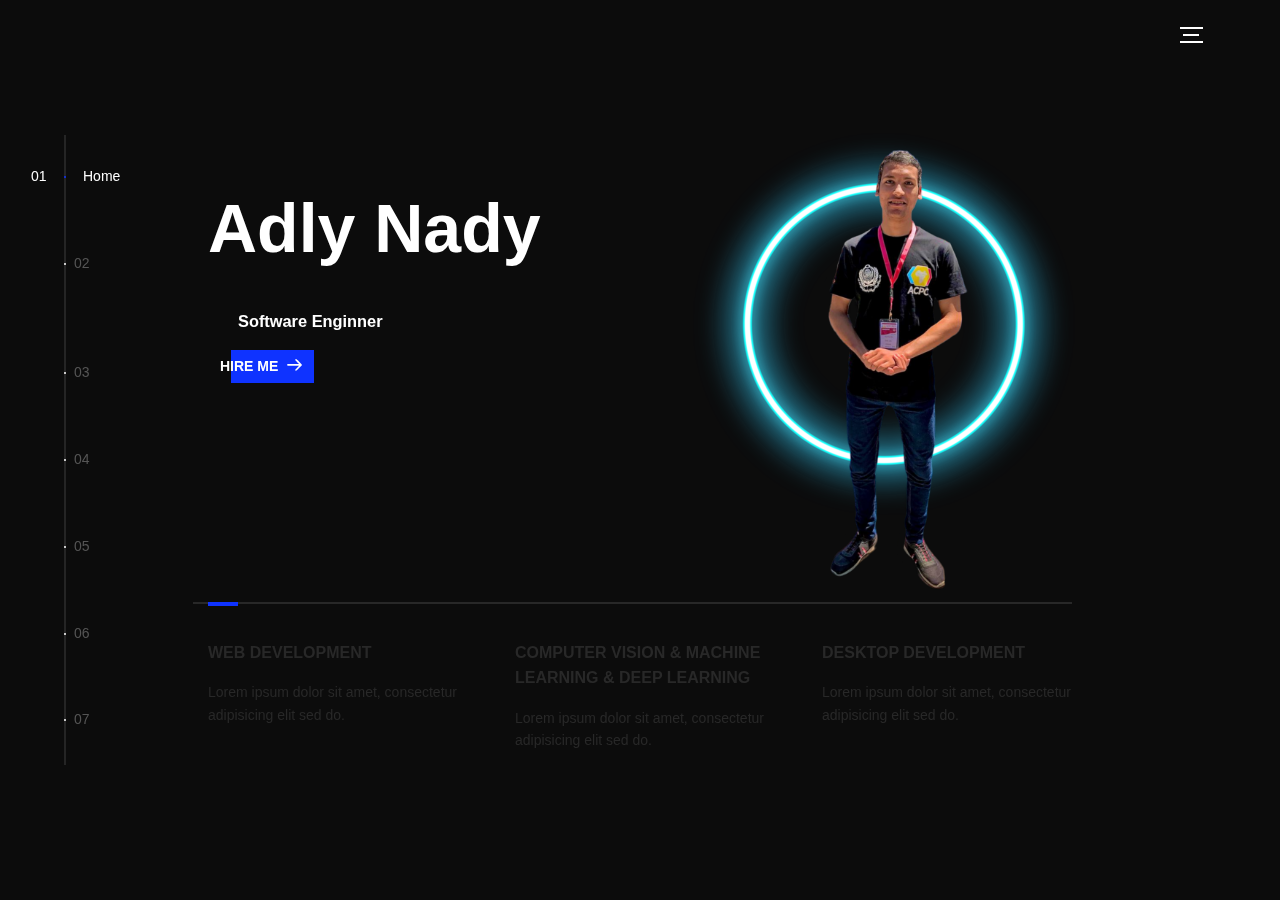
==== commit 0251fccc: "Update index.html" ====
--- a/index.html
+++ b/index.html
@@ -209,7 +209,7 @@
                 </button>
                 <!-- effe1.webp -->
                 <img src="assets/img/effe1.webp" style="position: absolute;top: -15px; margin-top: -10px;" alt="Welcome">
-                <img src="C:\Users\adly2\OneDrive\Desktop\New folder (4)\pixelcut-export.png" style="width: 350px;position: absolute;right: 0px;" alt="Welcome">
+                <img src="assets/img/me2.png" style="width: 350px;position: absolute;right: 0px;" alt="Welcome">
               </div>
               <div class="intro--options">
                 <a href="#0">
@@ -1131,4 +1131,4 @@
                     <li><a href="#0">Bēhance</a></li>
                     <li><a href="#0">dribbble</a></li>
                     <li><a href="mailto:ouremail@gmail.com">Contact Us</a></li>
-                  </ul> -->+                  </ul> -->
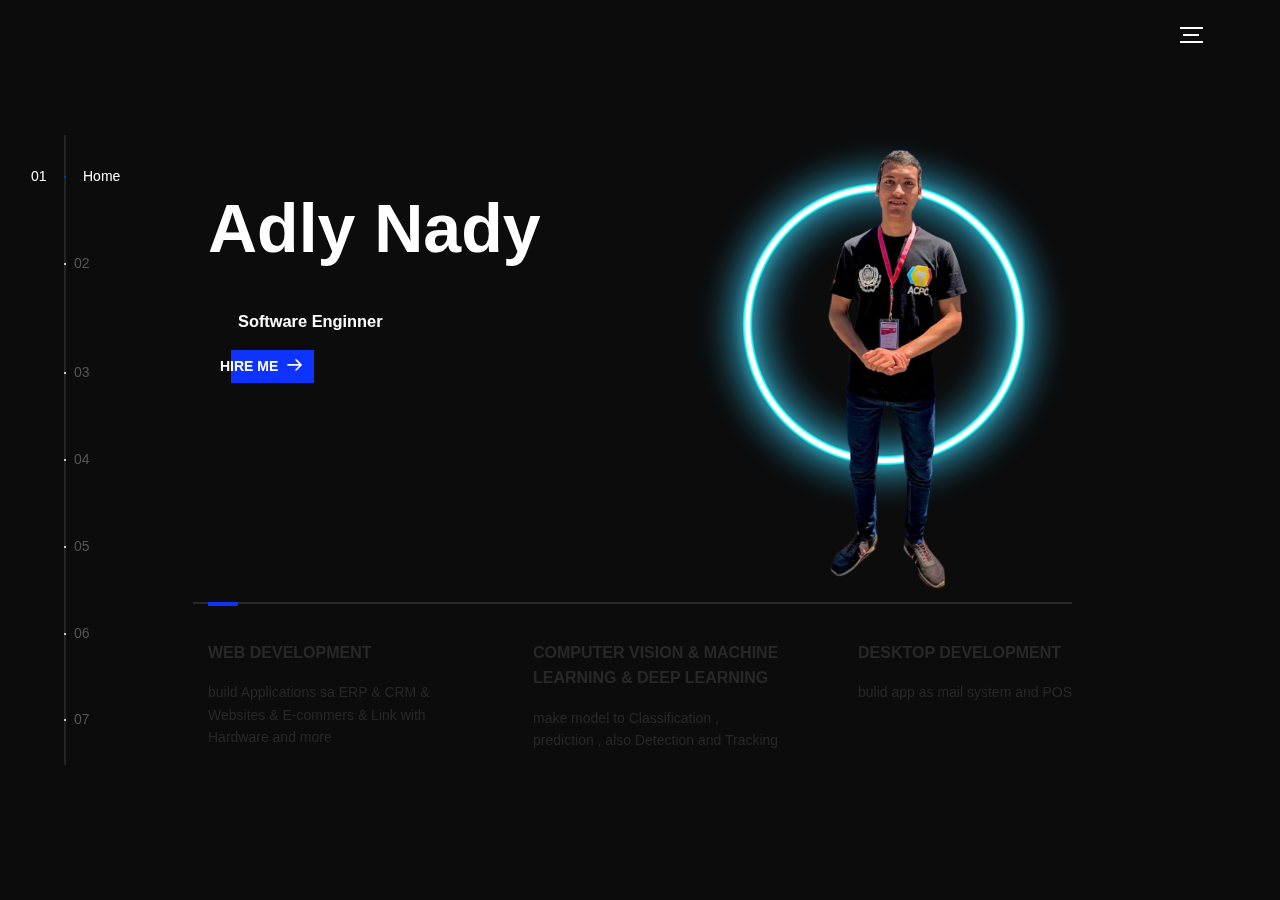
==== commit dc7e17b4: "Update index.html" ====
--- a/index.html
+++ b/index.html
@@ -214,15 +214,15 @@
               <div class="intro--options">
                 <a href="#0">
                   <h3>Web Development</h3>
-                  <p>Lorem ipsum dolor sit amet, consectetur adipisicing elit sed do.</p>
+                  <p>build Applications sa ERP & CRM & Websites & E-commers & Link with Hardware and more</p>
                 </a>
                 <a href="#0">
                   <h3>computer Vision & Machine Learning & Deep Learning</h3>
-                  <p>Lorem ipsum dolor sit amet, consectetur adipisicing elit sed do.</p>
+                  <p>make model to Classification , prediction , also Detection and Tracking</p>
                 </a>
                 <a href="#0">
                   <h3>Desktop Development</h3>
-                  <p>Lorem ipsum dolor sit amet, consectetur adipisicing elit sed do.</p>
+                  <p>bulid app as mail system and POS</p>
                 </a>
               </div>
             </div>
